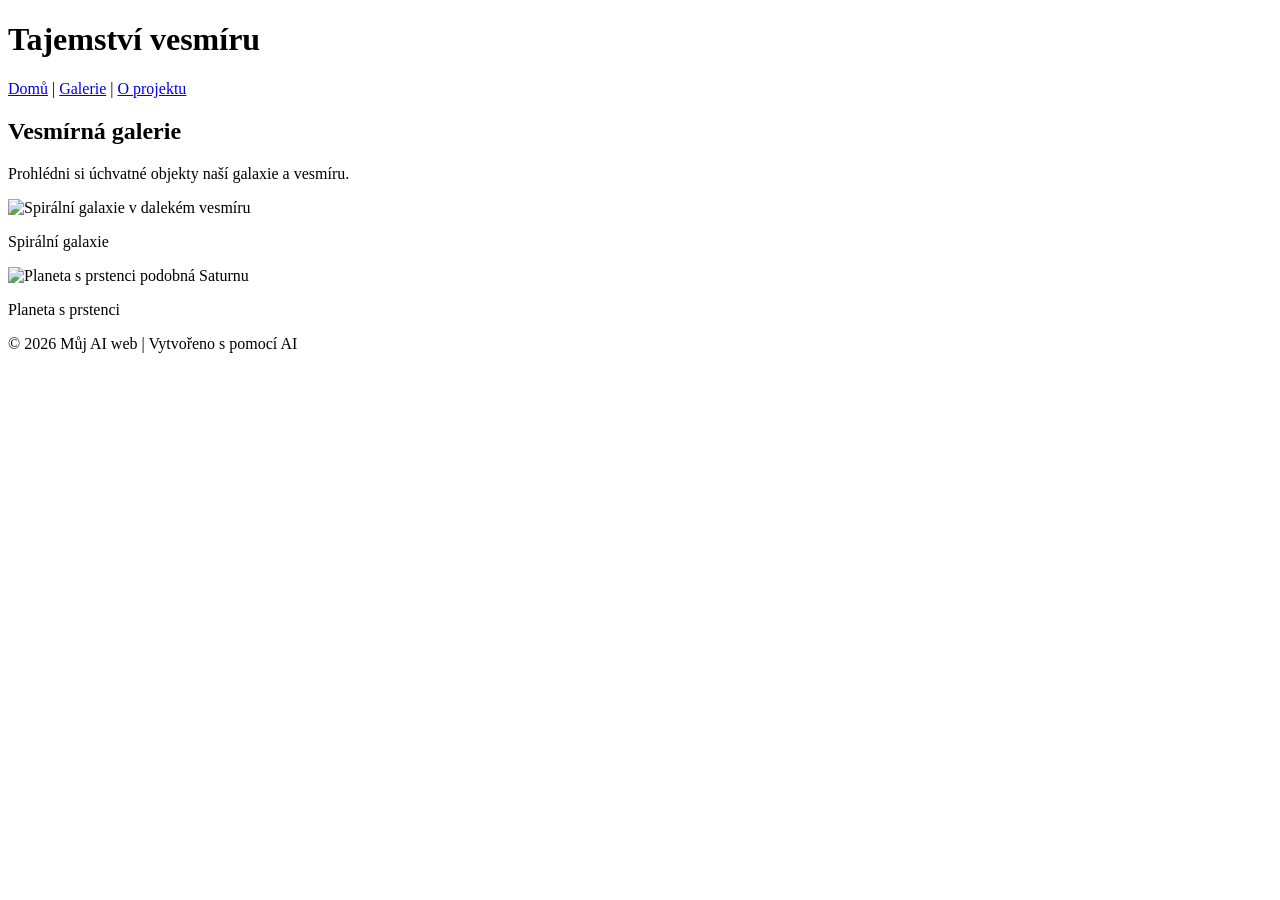
==== galerie.html @ 7700edf3 "Create galerie.html" ====
<!DOCTYPE html>
<html lang="cs">
<head>
    <meta charset="UTF-8">
    <meta name="viewport" content="width=device-width, initial-scale=1.0">
    <title>Tajemství vesmíru - Galerie</title>
    <link rel="stylesheet" href="style.css">
</head>
<body>
    <header>
        <h1>Tajemství vesmíru</h1>
        <nav>
            <a href="index.html">Domů</a> | 
            <a href="galerie.html" class="active">Galerie</a> | 
            <a href="o-mne.html">O projektu</a>
        </nav>
    </header>

    <main>
        <h2>Vesmírná galerie</h2>
        <p>Prohlédni si úchvatné objekty naší galaxie a vesmíru.</p>
        
        <div class="gallery-grid">
            <div class="gallery-item">
                <img src="galaxie.jpg" alt="Spirální galaxie v dalekém vesmíru">
                <p>Spirální galaxie</p>
            </div>
            <div class="gallery-item">
                <img src="planeta.jpg" alt="Planeta s prstenci podobná Saturnu">
                <p>Planeta s prstenci</p>
            </div>
        </div>
    </main>

    <footer>
        <p>&copy; 2026 Můj AI web | Vytvořeno s pomocí AI</p>
    </footer>
</body>
</html>
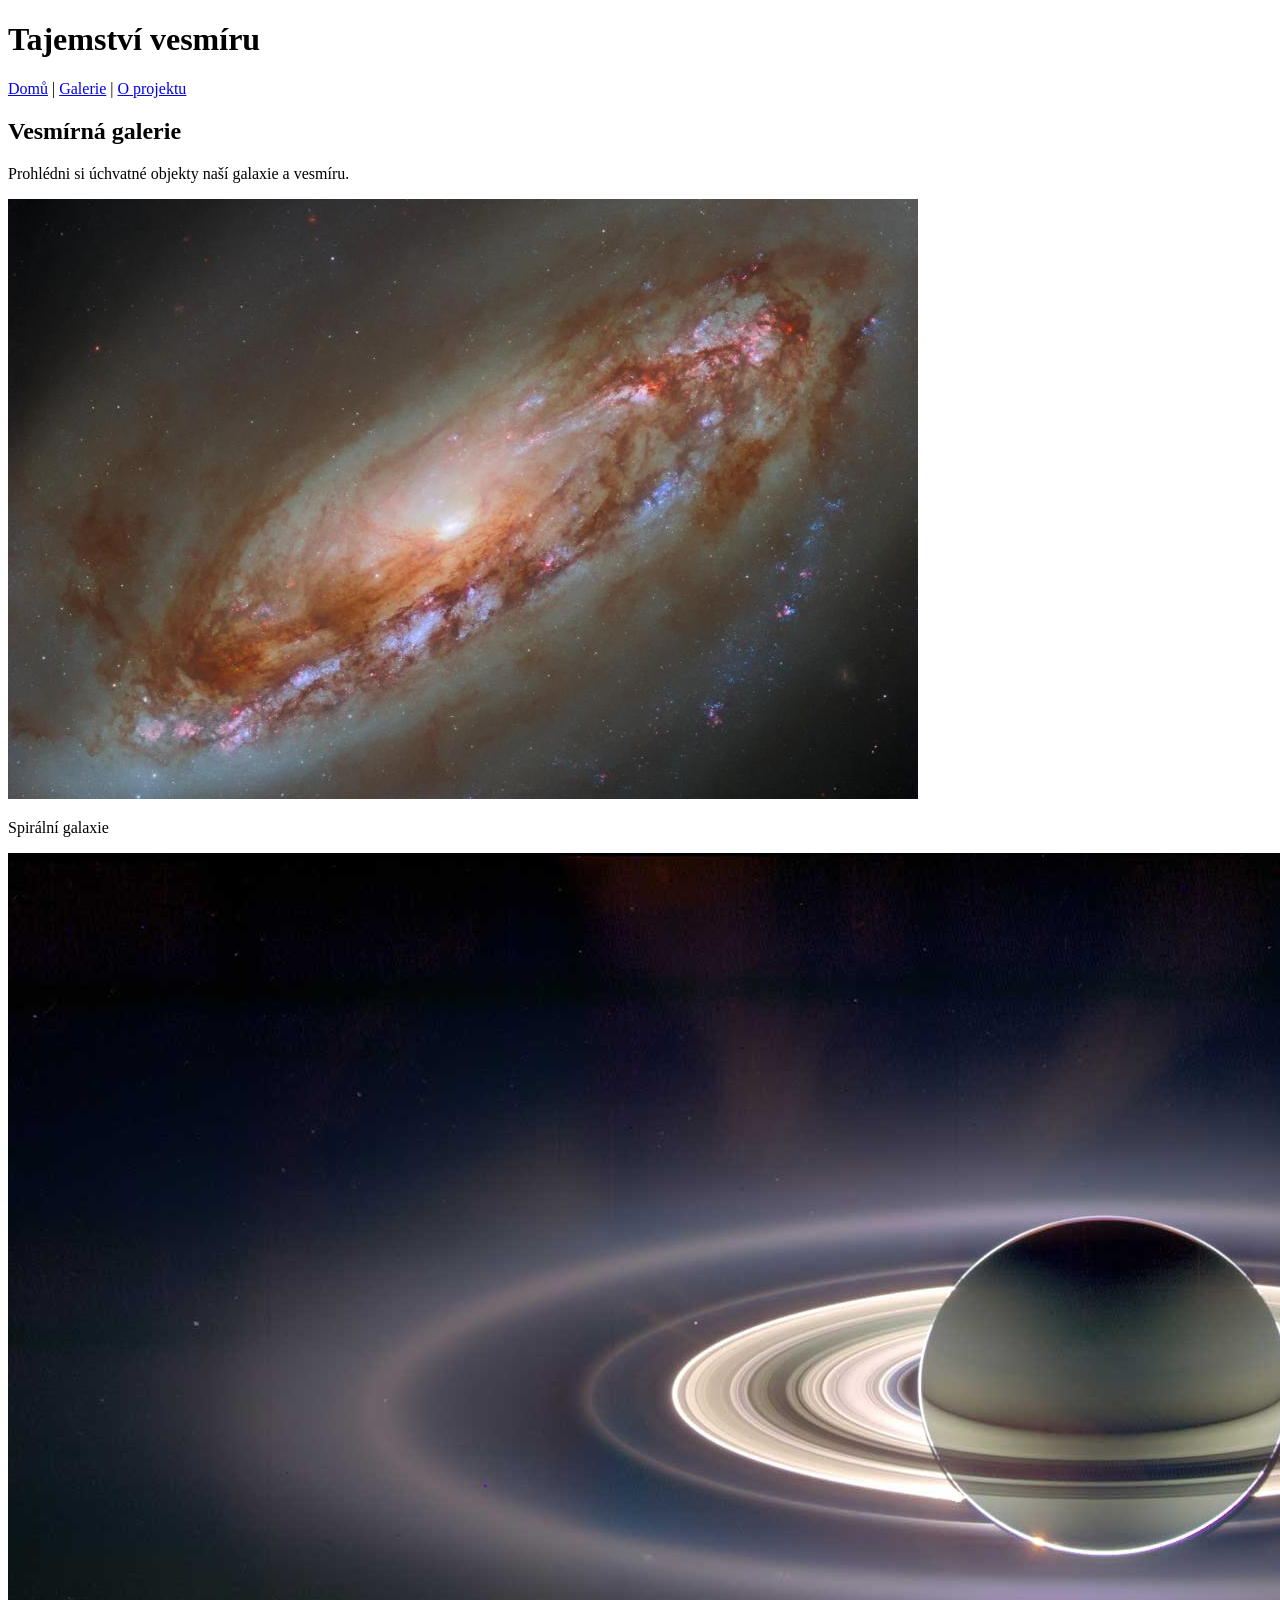
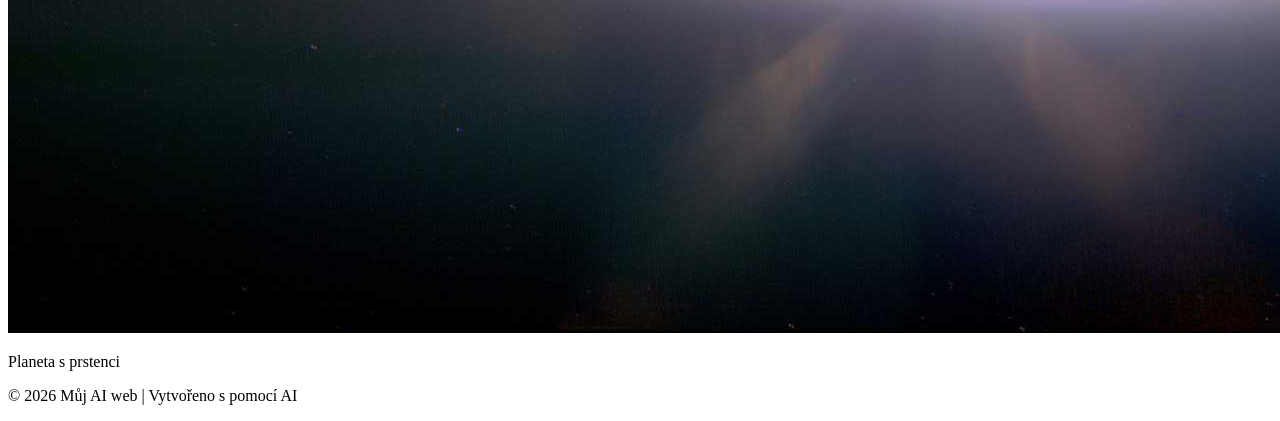
==== commit ad7a3f68: "Some fixes with images in galerie.html" ====
--- a/galerie.html
+++ b/galerie.html
@@ -22,11 +22,11 @@
         
         <div class="gallery-grid">
             <div class="gallery-item">
-                <img src="galaxie.jpg" alt="Spirální galaxie v dalekém vesmíru">
+                <img src="img/galaxie.jpg" alt="Spirální galaxie v dalekém vesmíru">
                 <p>Spirální galaxie</p>
             </div>
             <div class="gallery-item">
-                <img src="planeta.jpg" alt="Planeta s prstenci podobná Saturnu">
+                <img src="img/planeta.jpg" alt="Planeta s prstenci podobná Saturnu">
                 <p>Planeta s prstenci</p>
             </div>
         </div>
